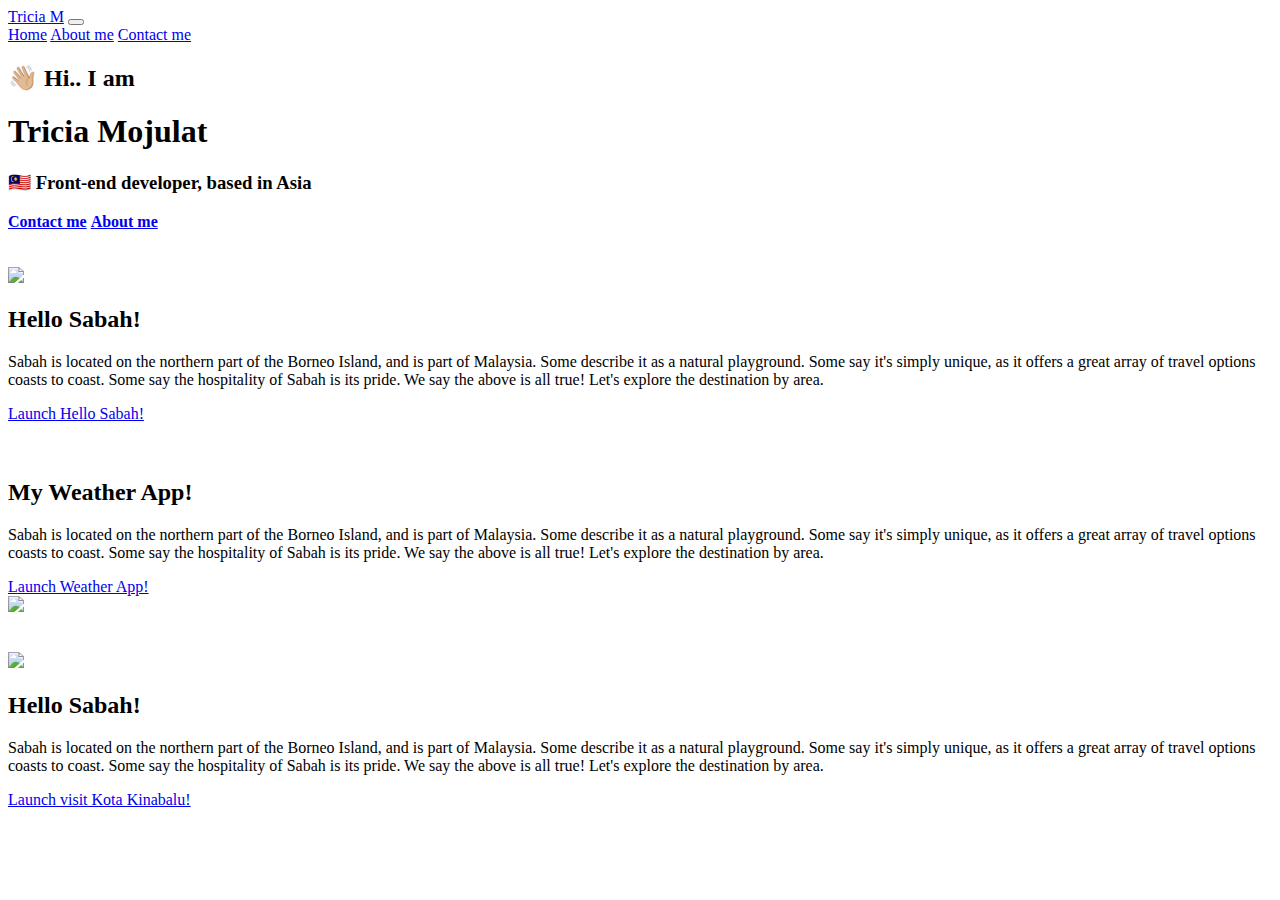
==== index.html @ 4b5008d7 "Add files via upload" ====
<!DOCTYPE html>
<html lang="en">
  <head>
    <meta charset="UTF-8" />
    <meta http-equiv="X-UA-Compatible" content="IE=edge" />
    <meta name="viewport" content="width=device-width, initial-scale=1.0" />
    <link
      href="https://cdn.jsdelivr.net/npm/bootstrap@5.3.1/dist/css/bootstrap.min.css"
      rel="stylesheet"
      integrity="sha384-4bw+/aepP/YC94hEpVNVgiZdgIC5+VKNBQNGCHeKRQN+PtmoHDEXuppvnDJzQIu9"
      crossorigin="anonymous"
    />
    <script
      src="https://cdn.jsdelivr.net/npm/bootstrap@5.3.1/dist/js/bootstrap.bundle.min.js"
      integrity="sha384-HwwvtgBNo3bZJJLYd8oVXjrBZt8cqVSpeBNS5n7C8IVInixGAoxmnlMuBnhbgrkm"
      crossorigin="anonymous"
    ></script>
    <link rel="stylesheet" href="src/style.css" />
    <title>Tricia Mojulat</title>
  </head>
  <body>
    <nav class="navbar navbar-expand-lg bg-body-secondary fixed-top">
      <div class="container-fluid">
        <a class="navbar-brand" href="index.html">Tricia M</a>
        <button
          class="navbar-toggler"
          type="button"
          data-bs-toggle="collapse"
          data-bs-target="#navbarNavAltMarkup"
          aria-controls="navbarNavAltMarkup"
          aria-expanded="false"
          aria-label="Toggle navigation"
        >
          <span class="navbar-toggler-icon"></span>
        </button>
        <div class="collapse navbar-collapse" id="navbarNavAltMarkup">
          <div class="navbar-nav">
            <a class="nav-link" aria-current="page" href="#">Home</a>
            <a class="nav-link active" href="about.html">About me</a>
            <a class="nav-link" href="about.html#contact">Contact me</a>
          </div>
        </div>
      </div>
    </nav>
    <h2 class="text-center">👋🏼 Hi.. I am</h2>
    <h1 class="text-center">Tricia Mojulat</h1>
    <h3 class="text-center">🇲🇾 Front-end developer, based in Asia</h3>
    <div class="navigator-links">
      <a href="about.html#contact" class="contact-link"
        ><strong>Contact me</strong></a
      >
      <a href="about.html" class="about-link"><strong>About me</strong></a>
    </div>
    <br />
    <br />
    <div class="container">
      <div class="row">
        <div class="col-md-6">
          <img
            src="images/HelloSabah.png"
            class="img-fluid rounded shadow-sm p-2 border"
          />
        </div>
        <div class="col-md-6">
          <h2 class="mb-3">Hello Sabah!</h2>
          <p>
            Sabah is located on the northern part of the Borneo Island, and is
            part of Malaysia. Some describe it as a natural playground. Some say
            it's simply unique, as it offers a great array of travel options
            coasts to coast. Some say the hospitality of Sabah is its pride. We
            say the above is all true! Let's explore the destination by area.
          </p>    
        <div class="mt-5">
          <a href="#" class="primary-link">Launch Hello Sabah!</a>
        </div>
    </div>
</div>
      <br /> 
      <br />       
      <div class="row mt-5">     
        <div class="col-md-6">
          <h2 class="mb-3">My Weather App!</h2>
          <p>
            Sabah is located on the northern part of the Borneo Island, and is
            part of Malaysia. Some describe it as a natural playground. Some say
            it's simply unique, as it offers a great array of travel options
            coasts to coast. Some say the hospitality of Sabah is its pride. We
            say the above is all true! Let's explore the destination by area.
          </p>    
        <div class="mb-5 mt-5">
          <a href="#" class="primary-link">Launch Weather App!</a>
        </div> 
       </div> 
        <div class="col-md-6">
          <img
            src="images/MyWeatherApp1.png"
            class="img-fluid rounded shadow-sm p-2 border"
          />    
    </div>
      </div> 
      <br />
<br />
   <div class="row">
        <div class="col-md-6">
          <img
            src="images/HelloSabah1.png"
            class="img-fluid rounded shadow-sm p-2 border"
          />
        </div>
        <div class="col-md-6">
          <h2 class="mb-3">Hello Sabah!</h2>
          <p>
            Sabah is located on the northern part of the Borneo Island, and is
            part of Malaysia. Some describe it as a natural playground. Some say
            it's simply unique, as it offers a great array of travel options
            coasts to coast. Some say the hospitality of Sabah is its pride. We
            say the above is all true! Let's explore the destination by area.
          </p>    
        <div class="mt-5">
          <a href="#" class="primary-link">Launch visit Kota Kinabalu!</a>
        </div>
    </div>
</div>    
  </body>
</html>
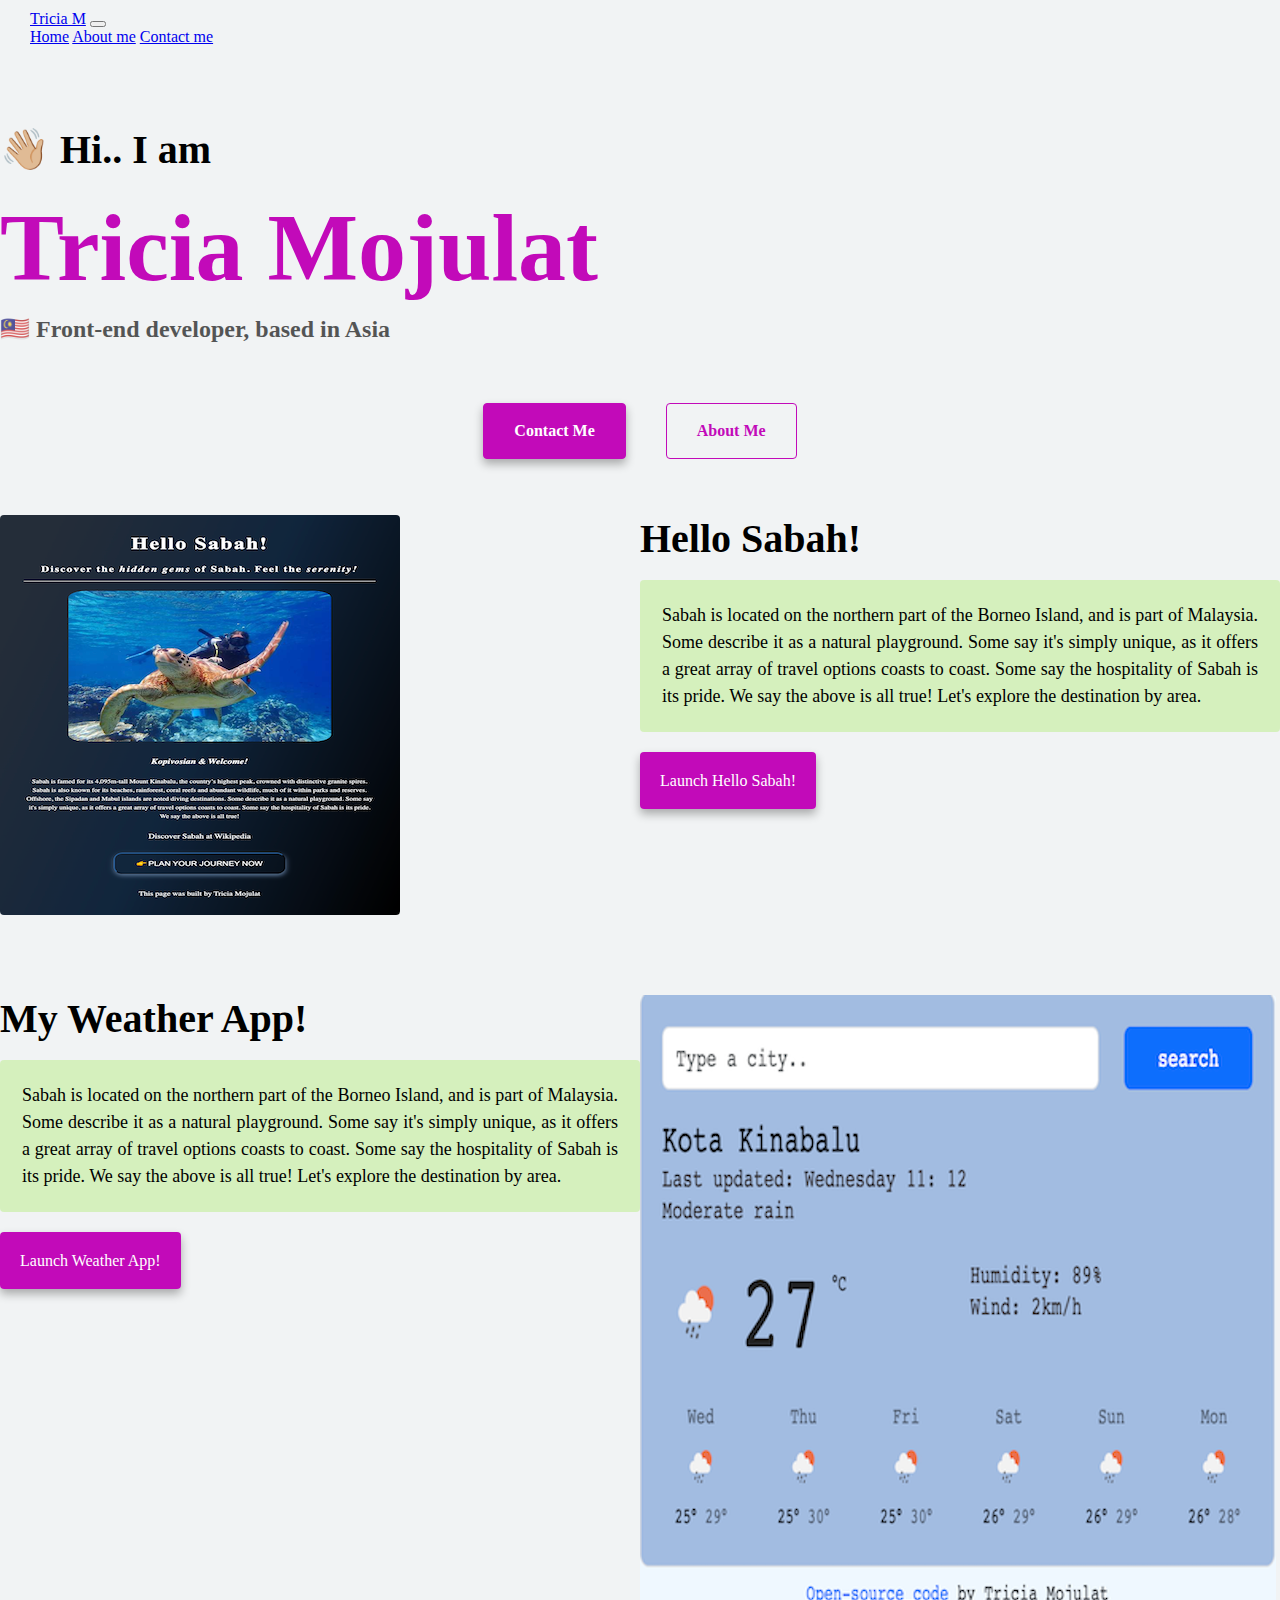
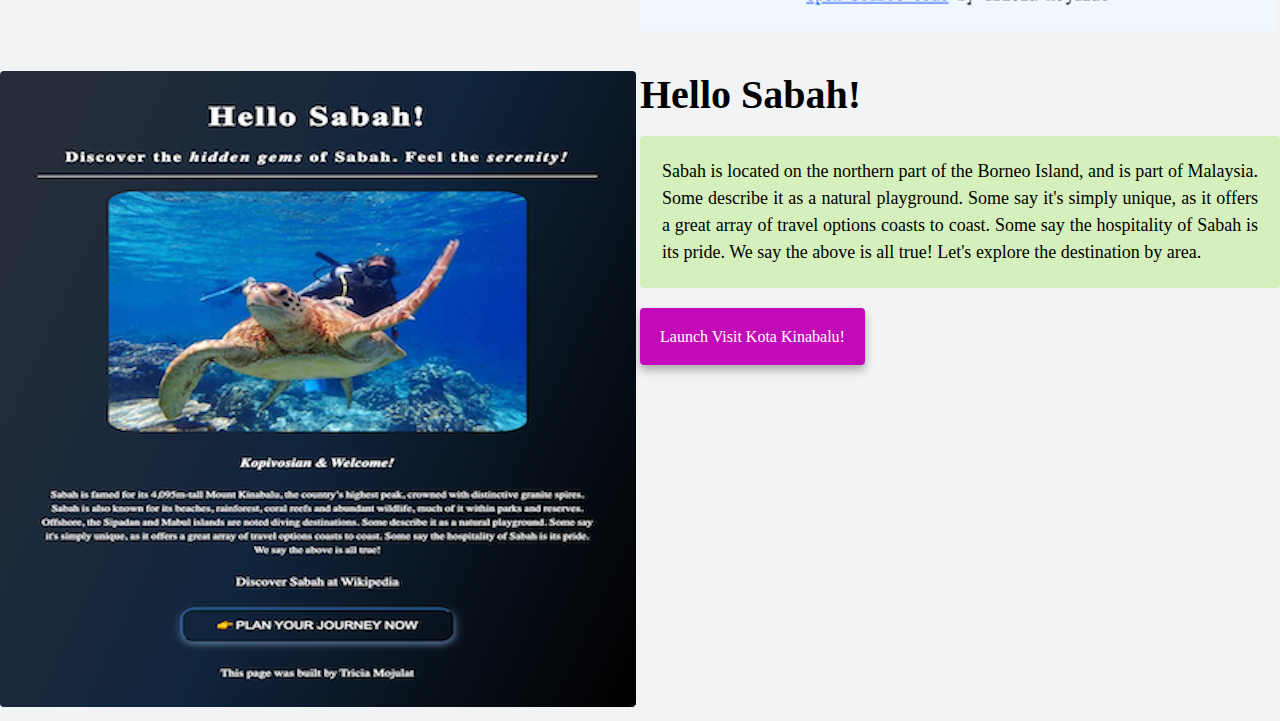
==== commit 27f6cb0d: "Updated title, inserted meta description" ====
--- a/index.html
+++ b/index.html
@@ -15,8 +15,9 @@
       integrity="sha384-HwwvtgBNo3bZJJLYd8oVXjrBZt8cqVSpeBNS5n7C8IVInixGAoxmnlMuBnhbgrkm"
       crossorigin="anonymous"
     ></script>
+    <meta name="description" content="Tricia Mojulat is a front-end developer based in Asia, check her profile and contact her to get projects done">
+    <title>Front-end developer - Tricia Mojulat</title>
     <link rel="stylesheet" href="src/style.css" />
-    <title>Tricia Mojulat</title>
   </head>
   <body>
     <nav class="navbar navbar-expand-lg bg-body-secondary fixed-top">
--- a/src/style.css
+++ b/src/style.css
@@ -0,0 +1,157 @@
+:root {
+  --primary-color: #c20ab9;
+  --secondary-color: rgb(213, 240, 189);
+  --box-shadow: 0 5px 10px rgba(0, 0, 0, 0.3);
+}
+body {
+  margin-top: 100%;
+}
+body {
+  font-family: "Montserrat";
+  margin: 10px auto;
+  background: rgb(241, 243, 244);
+  display: block;
+}
+
+h1 {
+  color: #c20ab9;
+  font-size: 96px;
+  display: block;
+  margin-block-start: 0.2em;
+  margin-block-end: 3px;
+  margin-inline-start: 0px;
+  margin-inline-end: 0px;
+  font-weight: bold;
+  margin: none;
+}
+
+h2 {
+  font-size: 40px;
+  display: block;
+  margin-block-start: 2em;
+  margin-block-end: 0.2em;
+  margin-inline-start: 0px;
+  margin-inline-end: 0px;
+  font-weight: bold;
+  margin: none;
+}
+
+h3 {
+  font-size: 24px;
+  opacity: 0.65;
+  display: block;
+  margin-block-start: 0.5em;
+  margin-block-end: 1em;
+  margin-inline-start: 0px;
+  margin-inline-end: 0px;
+  font-weight: bold;
+}
+
+.navigator-links {
+  display: flex;
+  margin-top: 40px;
+  justify-content: center;
+}
+
+.navigator-links a {
+  margin: 20px;
+  border-radius: 4px;
+  padding: 18px 30px;
+  text-decoration: none;
+  text-transform: capitalize;
+  border: 1px solid var(--primary-color);
+}
+
+.contact-link {
+  background: var(--primary-color);
+  box-shadow: var(--box-shadow);
+  color: white;
+}
+.about-link {
+  color: var(--primary-color);
+  border: 1px solid var(--primary-color);
+}
+
+.homepage-link {
+  text-align: center;
+  display: block;
+  opacity: 0.8;
+}
+.email-link {
+  text-align: center;
+  display: flex;
+  font-size: 25px;
+  font-weight: 500;
+  text-decoration: none;
+  justify-content: center;
+  color: var(--primary-color);
+}
+.email-link:hover {
+  text-decoration: underline;
+  cursor: pointer;
+}
+.about-para {
+  display: flex;
+  margin: 30px 0;
+}
+
+p {
+  background: var(--secondary-color);
+  padding: 22px;
+  border-radius: 4px;
+  font-size: 18px;
+  line-height: 1.5;
+  text-align: justify;
+}
+p {
+  display: block;
+  margin-block-start: 1em;
+  margin-block-end: 1em;
+  margin-inline-start: 0px;
+  margin-inline-end: 0px;
+}
+.navbar {
+  display: flex;
+  flex-wrap: inherit;
+  align-items: center;
+  justify-content: space-between;
+}
+.container {
+  width: 100%;
+  margin-right: auto;
+  margin-left: auto;
+}
+.container-fluid {
+  padding-left: 30px;
+}
+.col-md-6 {
+  flex: 0 0 auto;
+  width: 50%;
+}
+.mb-3 {
+  margin-block-start: 0px !important;
+}
+.mt-5 {
+  margin-top: 2.5rem !important;
+}
+.primary-link {
+  border-radius: 4px;
+  padding: 20px 20px;
+  text-decoration: none;
+  text-transform: capitalize;
+  background: var(--primary-color);
+  box-shadow: var(--box-shadow);
+  color: white;
+}
+.row {
+  display: flex;
+  flex-wrap: wrap;
+  box-sizing: border-box;
+}
+.img-fluid {
+  max-width: 100%;
+  height: auto;
+}
+.rounded {
+  border-radius: 0.25rem !important;
+}
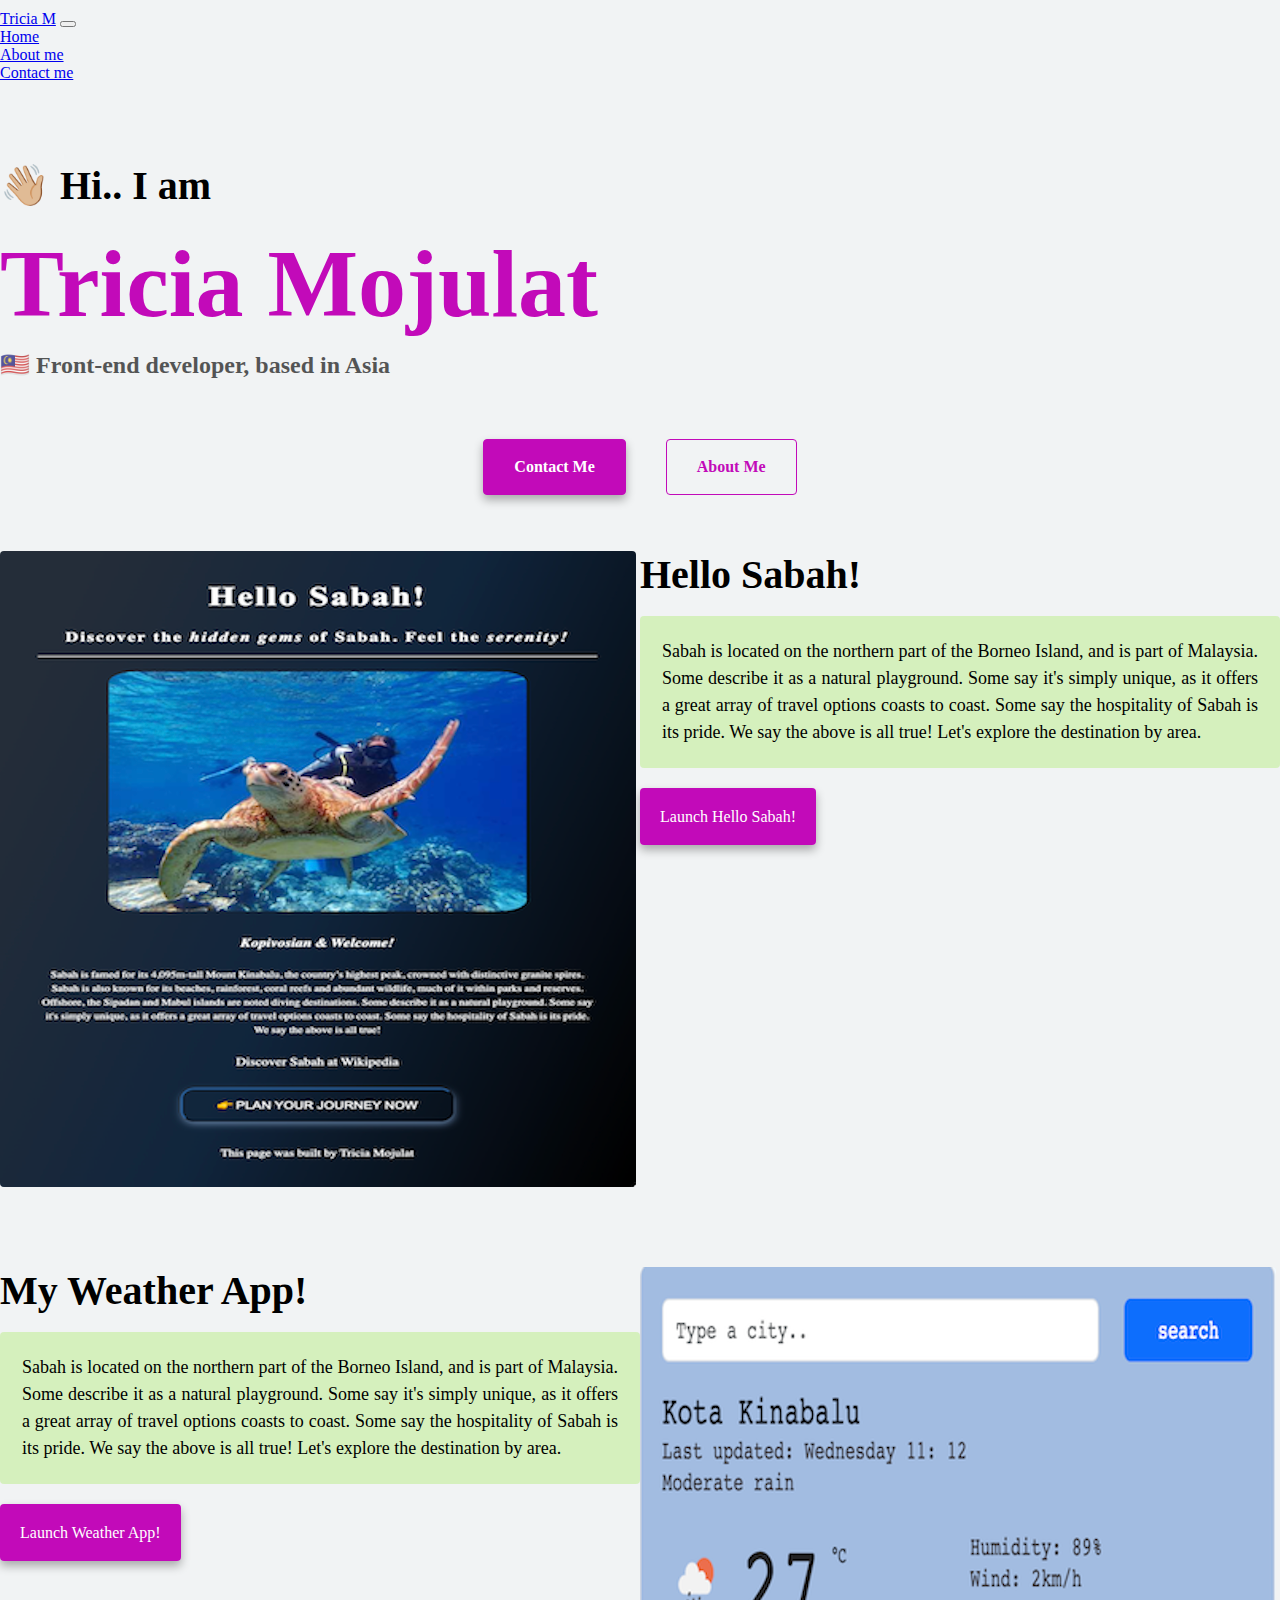
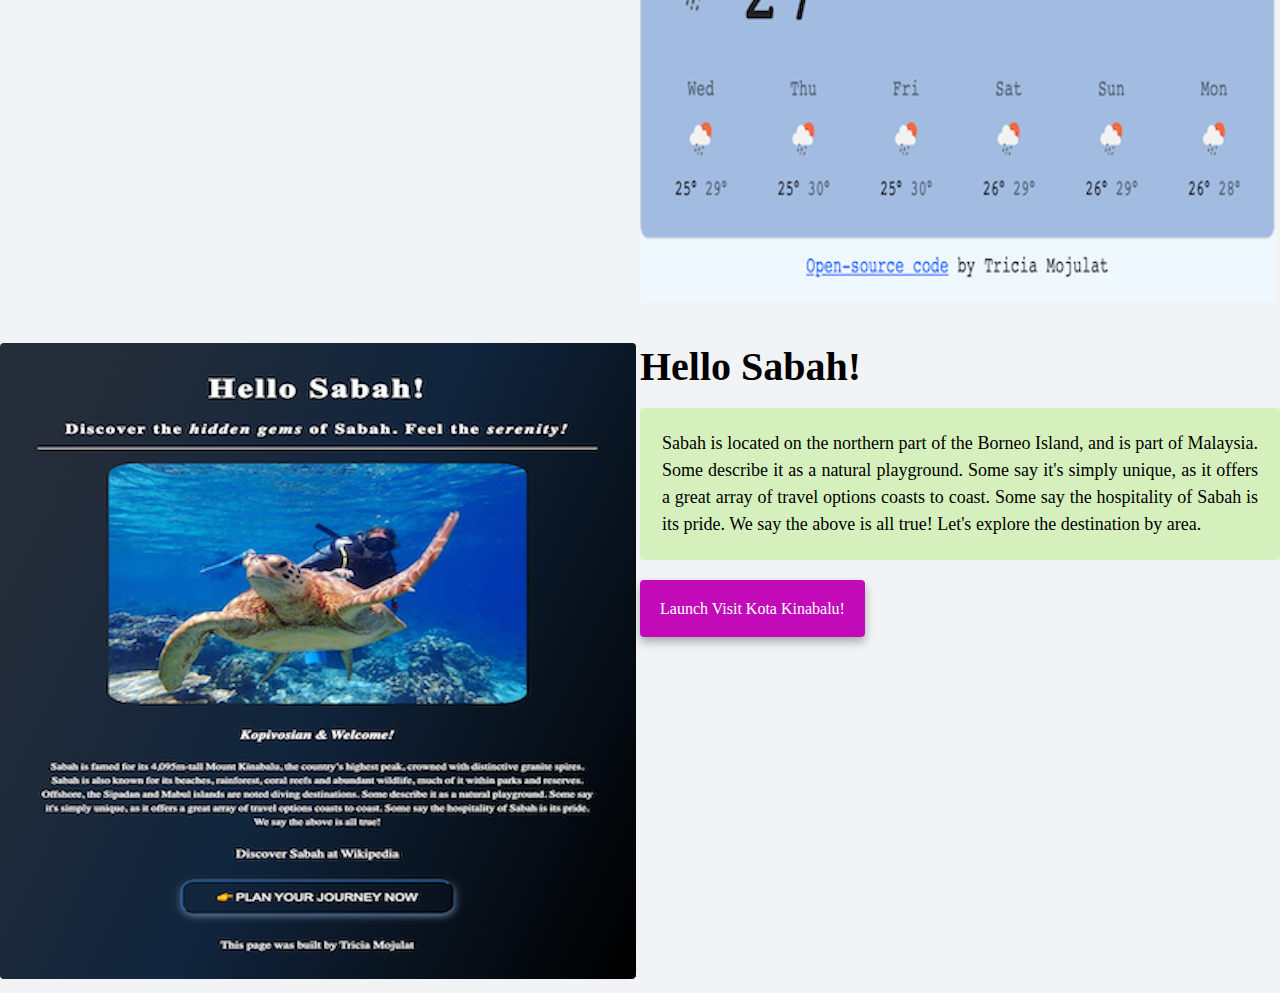
==== commit b74d2e3a: "Updated navbar style" ====
--- a/index.html
+++ b/index.html
@@ -21,25 +21,27 @@
   </head>
   <body>
     <nav class="navbar navbar-expand-lg bg-body-secondary fixed-top">
-      <div class="container-fluid">
-        <a class="navbar-brand" href="index.html">Tricia M</a>
+      <div class="container">
+        <a class="navbar-brand" title="Contact me" href="index.html">Tricia M</a>
         <button
           class="navbar-toggler"
           type="button"
           data-bs-toggle="collapse"
-          data-bs-target="#navbarNavAltMarkup"
-          aria-controls="navbarNavAltMarkup"
+          data-bs-target="#navbarNav"
+          aria-controls="navbarNav"
           aria-expanded="false"
           aria-label="Toggle navigation"
         >
           <span class="navbar-toggler-icon"></span>
         </button>
-        <div class="collapse navbar-collapse" id="navbarNavAltMarkup">
+        <div class="collapse navbar-collapse" id="navbarNav">
           <div class="navbar-nav">
-            <a class="nav-link" aria-current="page" href="#">Home</a>
-            <a class="nav-link active" href="about.html">About me</a>
-            <a class="nav-link" href="about.html#contact">Contact me</a>
-          </div>
+            <li class="nav-item">
+            <a class="nav-link" title="Home" aria-current="page" href="#">Home</a></li>
+            <li class="nav-item">
+            <a class="nav-link active" title="Tricia Mojulat" href="about.html">About me</a></li>
+            <li class="nav-item">
+            <a class="nav-link" title="triciamojulat.8@gmail.com" href="about.html#contact">Contact me</a></li></div>
         </div>
       </div>
     </nav>
@@ -58,7 +60,7 @@
       <div class="row">
         <div class="col-md-6">
           <img
-            src="images/HelloSabah.png"
+            src="images/HelloSabah1.png"
             class="img-fluid rounded shadow-sm p-2 border"
           />
         </div>
--- a/src/style.css
+++ b/src/style.css
@@ -112,9 +112,15 @@
 }
 .navbar {
   display: flex;
-  flex-wrap: inherit;
+  flex-wrap: wrap;
   align-items: center;
   justify-content: space-between;
+}
+li {
+  display: list-item;
+}
+.navbar-nav {
+  list-style: none;
 }
 .container {
   width: 100%;
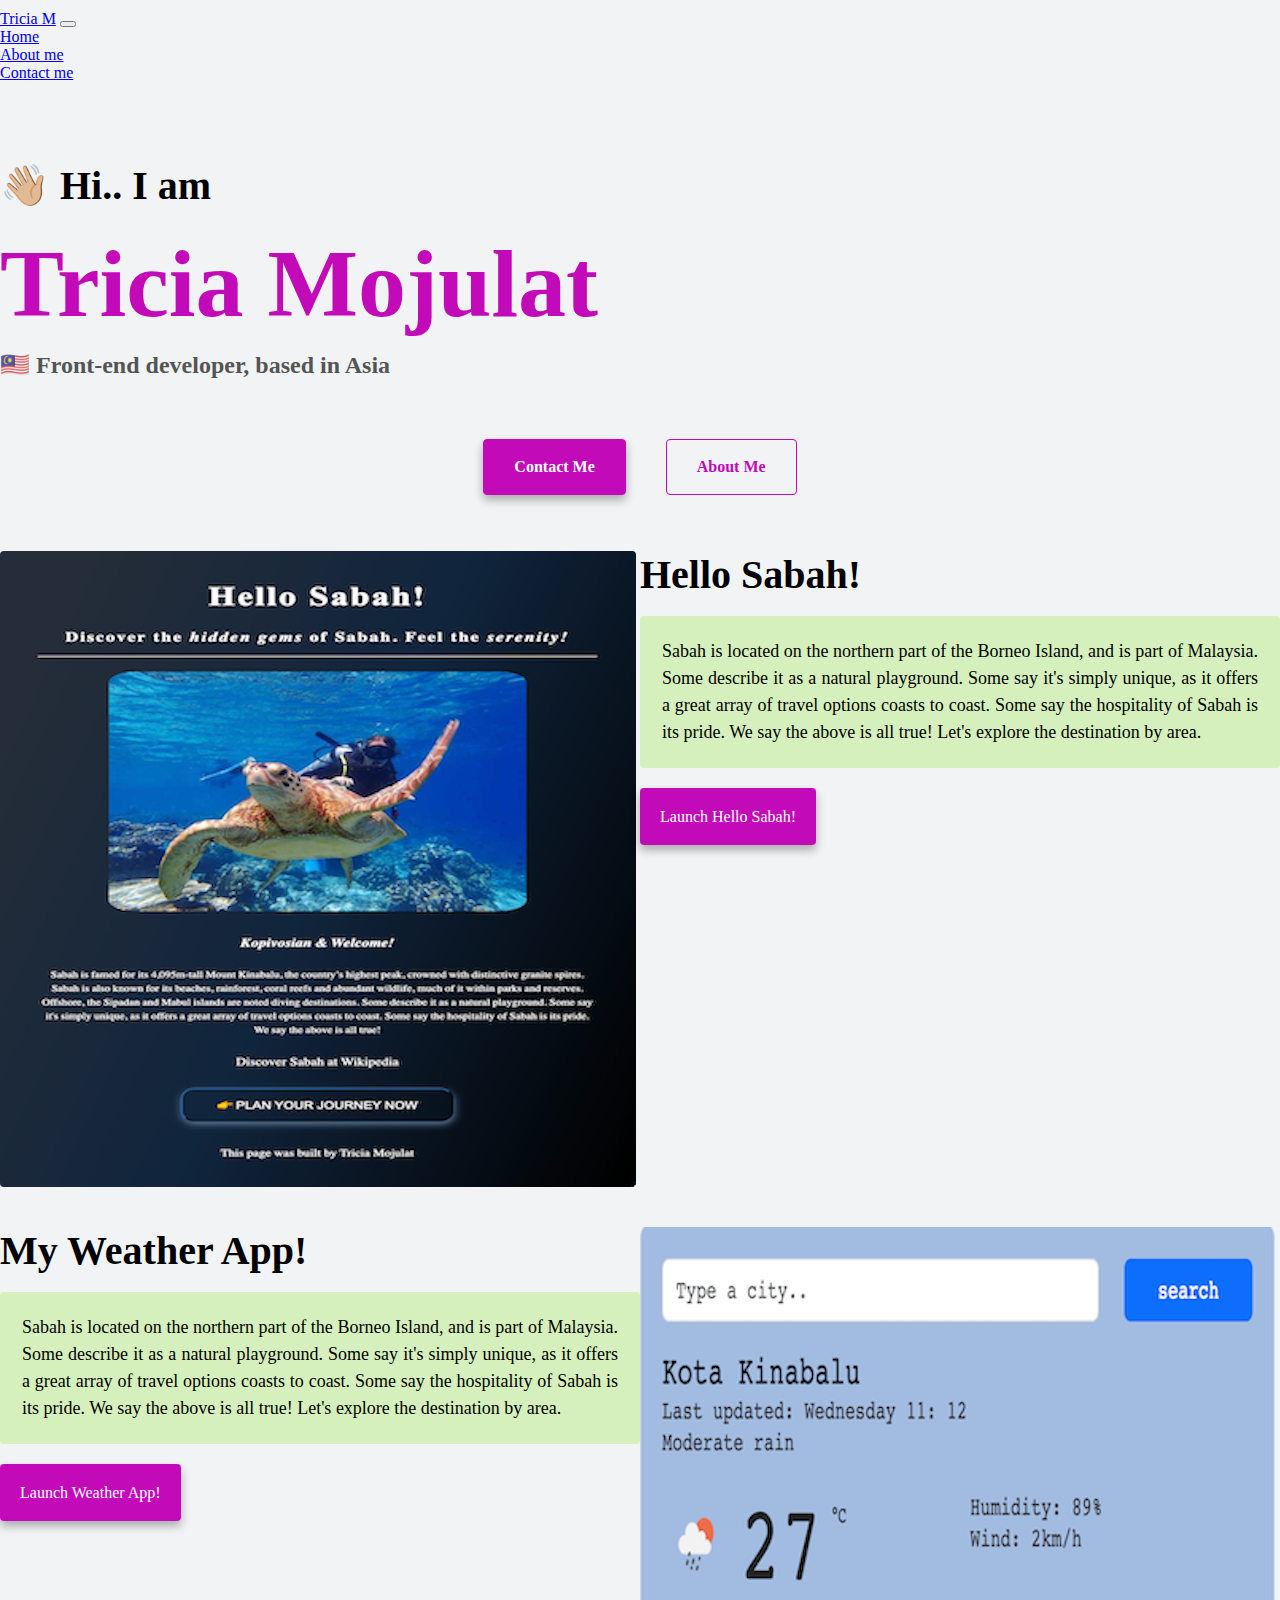
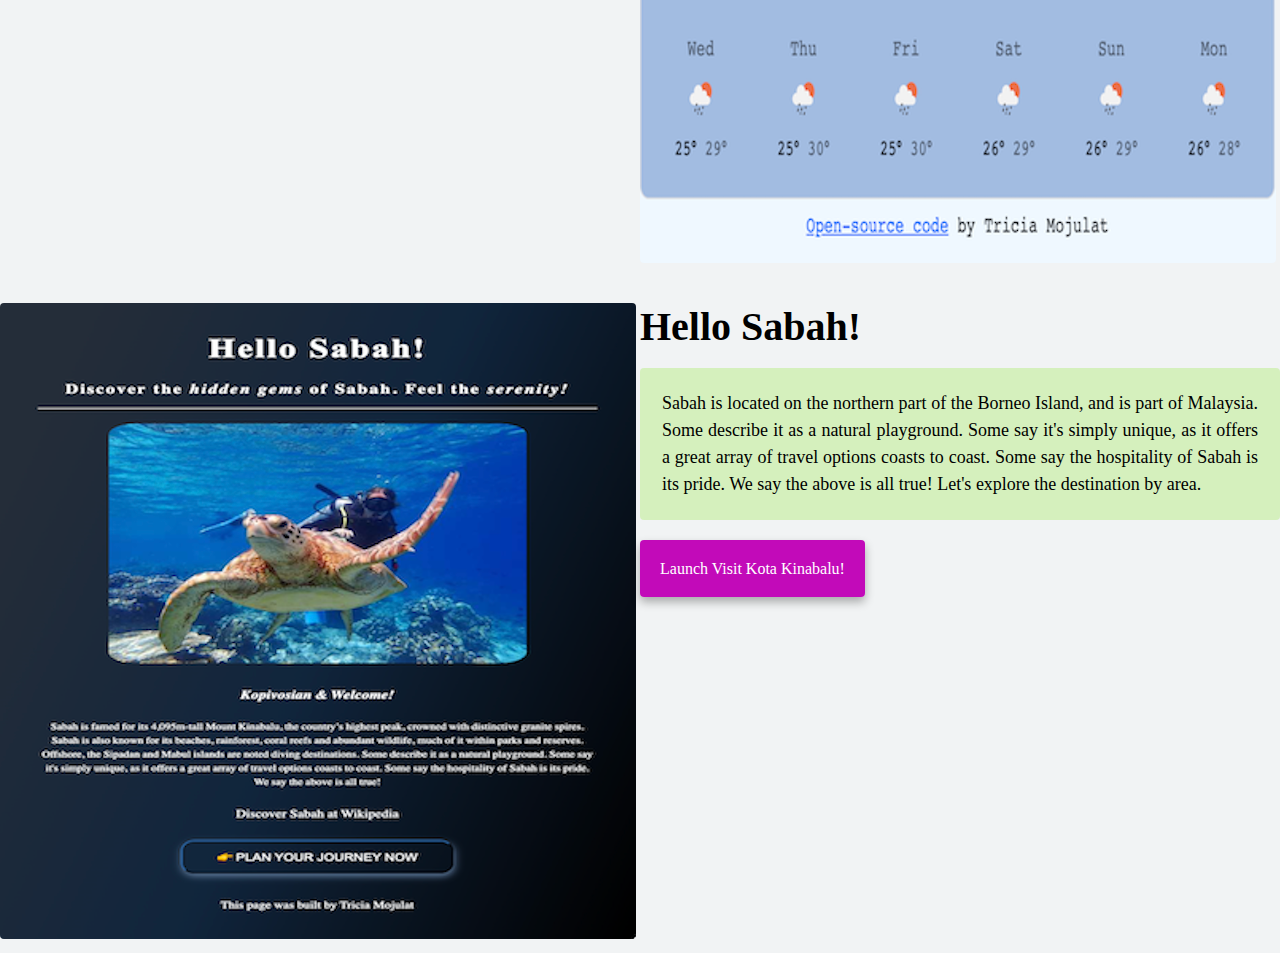
==== commit 6b62a8c0: "Update index.html" ====
--- a/index.html
+++ b/index.html
@@ -15,14 +15,19 @@
       integrity="sha384-HwwvtgBNo3bZJJLYd8oVXjrBZt8cqVSpeBNS5n7C8IVInixGAoxmnlMuBnhbgrkm"
       crossorigin="anonymous"
     ></script>
-    <meta name="description" content="Tricia Mojulat is a front-end developer based in Asia, check her profile and contact her to get projects done">
+    <meta
+      name="description"
+      content="Tricia Mojulat is a front-end developer based in Asia, check her profile and contact her to get projects done"
+    />
     <title>Front-end developer - Tricia Mojulat</title>
     <link rel="stylesheet" href="src/style.css" />
   </head>
   <body>
     <nav class="navbar navbar-expand-lg bg-body-secondary fixed-top">
       <div class="container">
-        <a class="navbar-brand" title="Contact me" href="index.html">Tricia M</a>
+        <a class="navbar-brand" title="Contact me" href="index.html"
+          >Tricia M</a
+        >
         <button
           class="navbar-toggler"
           type="button"
@@ -37,11 +42,27 @@
         <div class="collapse navbar-collapse" id="navbarNav">
           <div class="navbar-nav">
             <li class="nav-item">
-            <a class="nav-link" title="Home" aria-current="page" href="#">Home</a></li>
+              <a class="nav-link" title="Home" aria-current="page" href="#"
+                >Home</a
+              >
+            </li>
             <li class="nav-item">
-            <a class="nav-link active" title="Tricia Mojulat" href="about.html">About me</a></li>
+              <a
+                class="nav-link active"
+                title="Tricia Mojulat"
+                href="about.html"
+                >About me</a
+              >
+            </li>
             <li class="nav-item">
-            <a class="nav-link" title="triciamojulat.8@gmail.com" href="about.html#contact">Contact me</a></li></div>
+              <a
+                class="nav-link"
+                title="triciamojulat.8@gmail.com"
+                href="about.html#contact"
+                >Contact me</a
+              >
+            </li>
+          </div>
         </div>
       </div>
     </nav>
@@ -61,7 +82,7 @@
         <div class="col-md-6">
           <img
             src="images/HelloSabah1.png"
-            class="img-fluid rounded shadow-sm p-2 border"
+            class="img-fluid d-none d-sm-block rounded shadow-sm p-2 border"
           />
         </div>
         <div class="col-md-6">
@@ -72,15 +93,15 @@
             it's simply unique, as it offers a great array of travel options
             coasts to coast. Some say the hospitality of Sabah is its pride. We
             say the above is all true! Let's explore the destination by area.
-          </p>    
-        <div class="mt-5">
-          <a href="#" class="primary-link">Launch Hello Sabah!</a>
+          </p>
+          <div class="mt-5">
+            <a href="#" class="primary-link">Launch Hello Sabah!</a>
+          </div>
         </div>
-    </div>
-</div>
-      <br /> 
-      <br />       
-      <div class="row mt-5">     
+      </div>
+      <br />
+      <br />
+      <div class="row">
         <div class="col-md-6">
           <h2 class="mb-3">My Weather App!</h2>
           <p>
@@ -89,25 +110,25 @@
             it's simply unique, as it offers a great array of travel options
             coasts to coast. Some say the hospitality of Sabah is its pride. We
             say the above is all true! Let's explore the destination by area.
-          </p>    
-        <div class="mb-5 mt-5">
-          <a href="#" class="primary-link">Launch Weather App!</a>
-        </div> 
-       </div> 
+          </p>
+          <div class="mt-5">
+            <a href="#" class="primary-link">Launch Weather App!</a>
+          </div>
+        </div>
         <div class="col-md-6">
           <img
             src="images/MyWeatherApp1.png"
-            class="img-fluid rounded shadow-sm p-2 border"
-          />    
-    </div>
-      </div> 
+            class="img-fluid d-none d-sm-block rounded shadow-sm p-2 border"
+          />
+        </div>
+      </div>
       <br />
-<br />
-   <div class="row">
+      <br />
+      <div class="row">
         <div class="col-md-6">
           <img
             src="images/HelloSabah1.png"
-            class="img-fluid rounded shadow-sm p-2 border"
+            class="img-fluid d-none d-sm-block rounded shadow-sm p-2 border"
           />
         </div>
         <div class="col-md-6">
@@ -118,11 +139,12 @@
             it's simply unique, as it offers a great array of travel options
             coasts to coast. Some say the hospitality of Sabah is its pride. We
             say the above is all true! Let's explore the destination by area.
-          </p>    
-        <div class="mt-5">
-          <a href="#" class="primary-link">Launch visit Kota Kinabalu!</a>
+          </p>
+          <div class="mt-5">
+            <a href="#" class="primary-link">Launch visit Kota Kinabalu!</a>
+          </div>
         </div>
+      </div>
     </div>
-</div>    
   </body>
 </html>
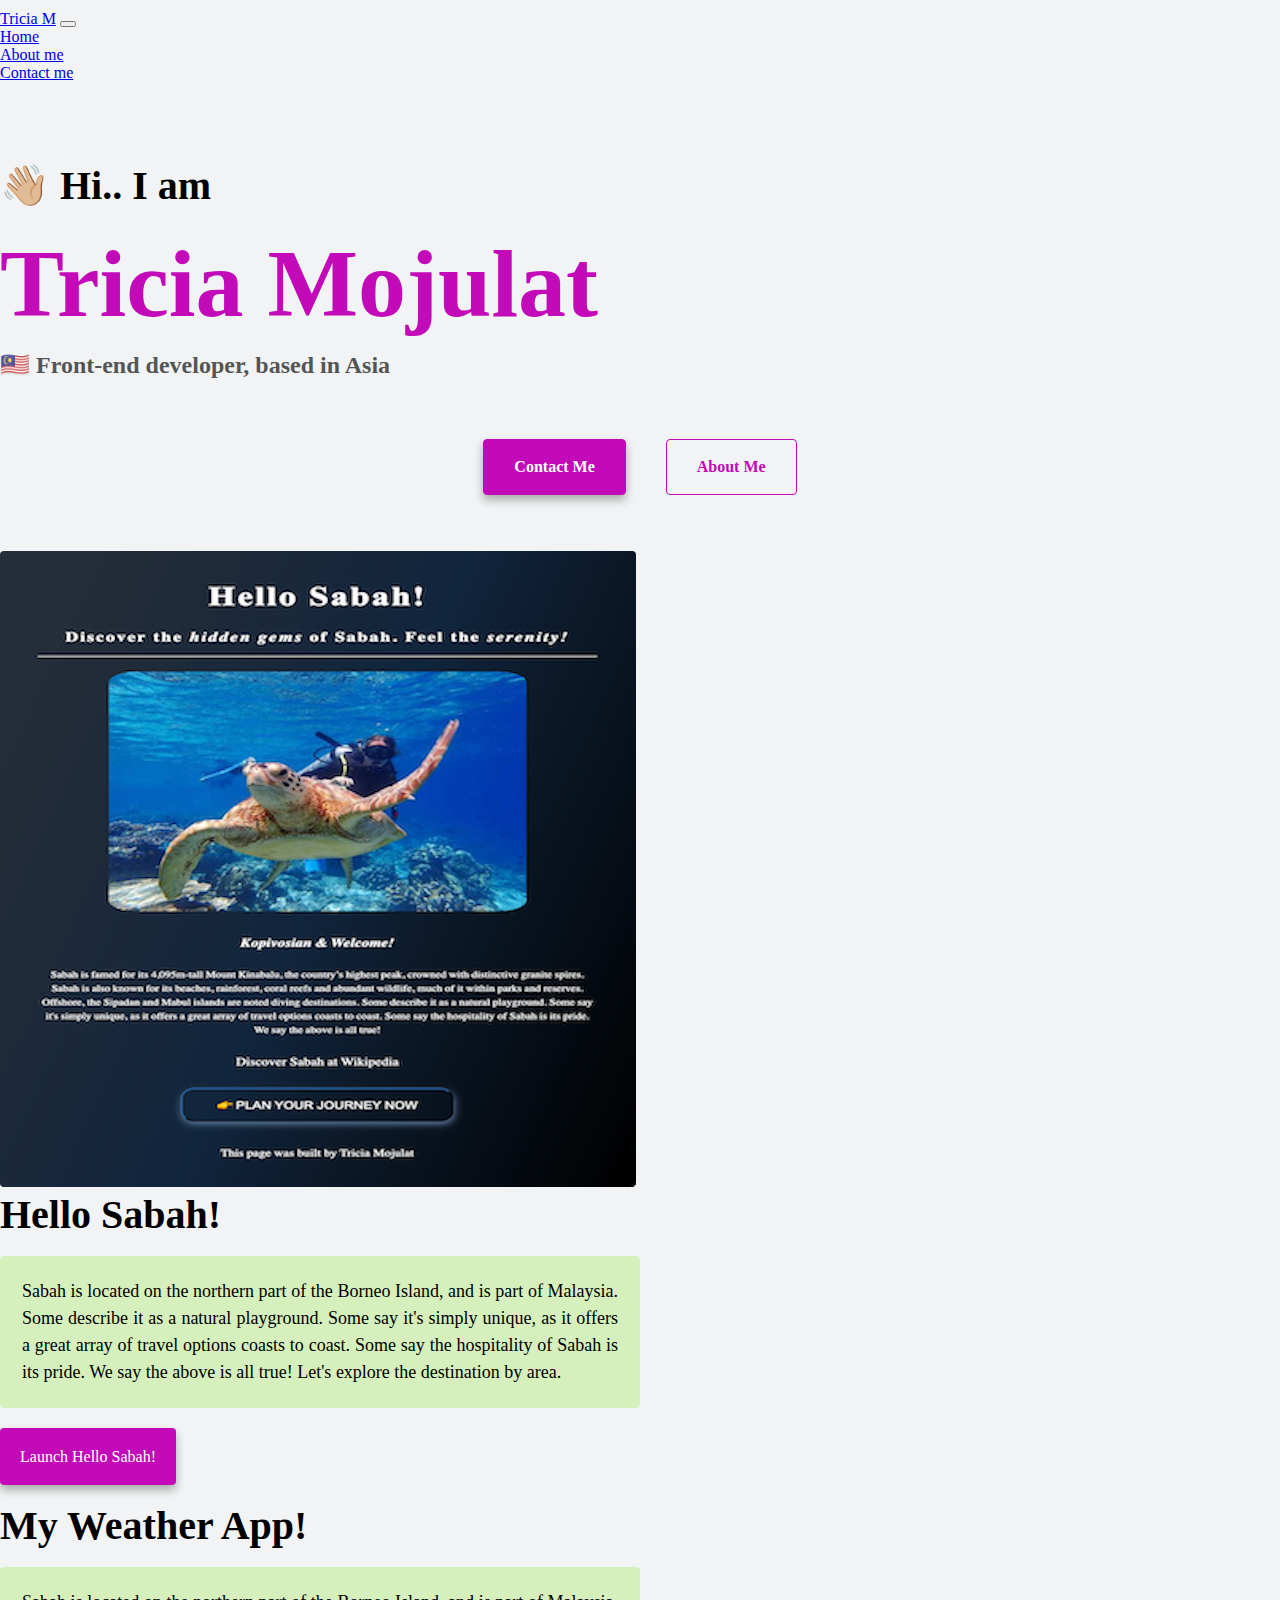
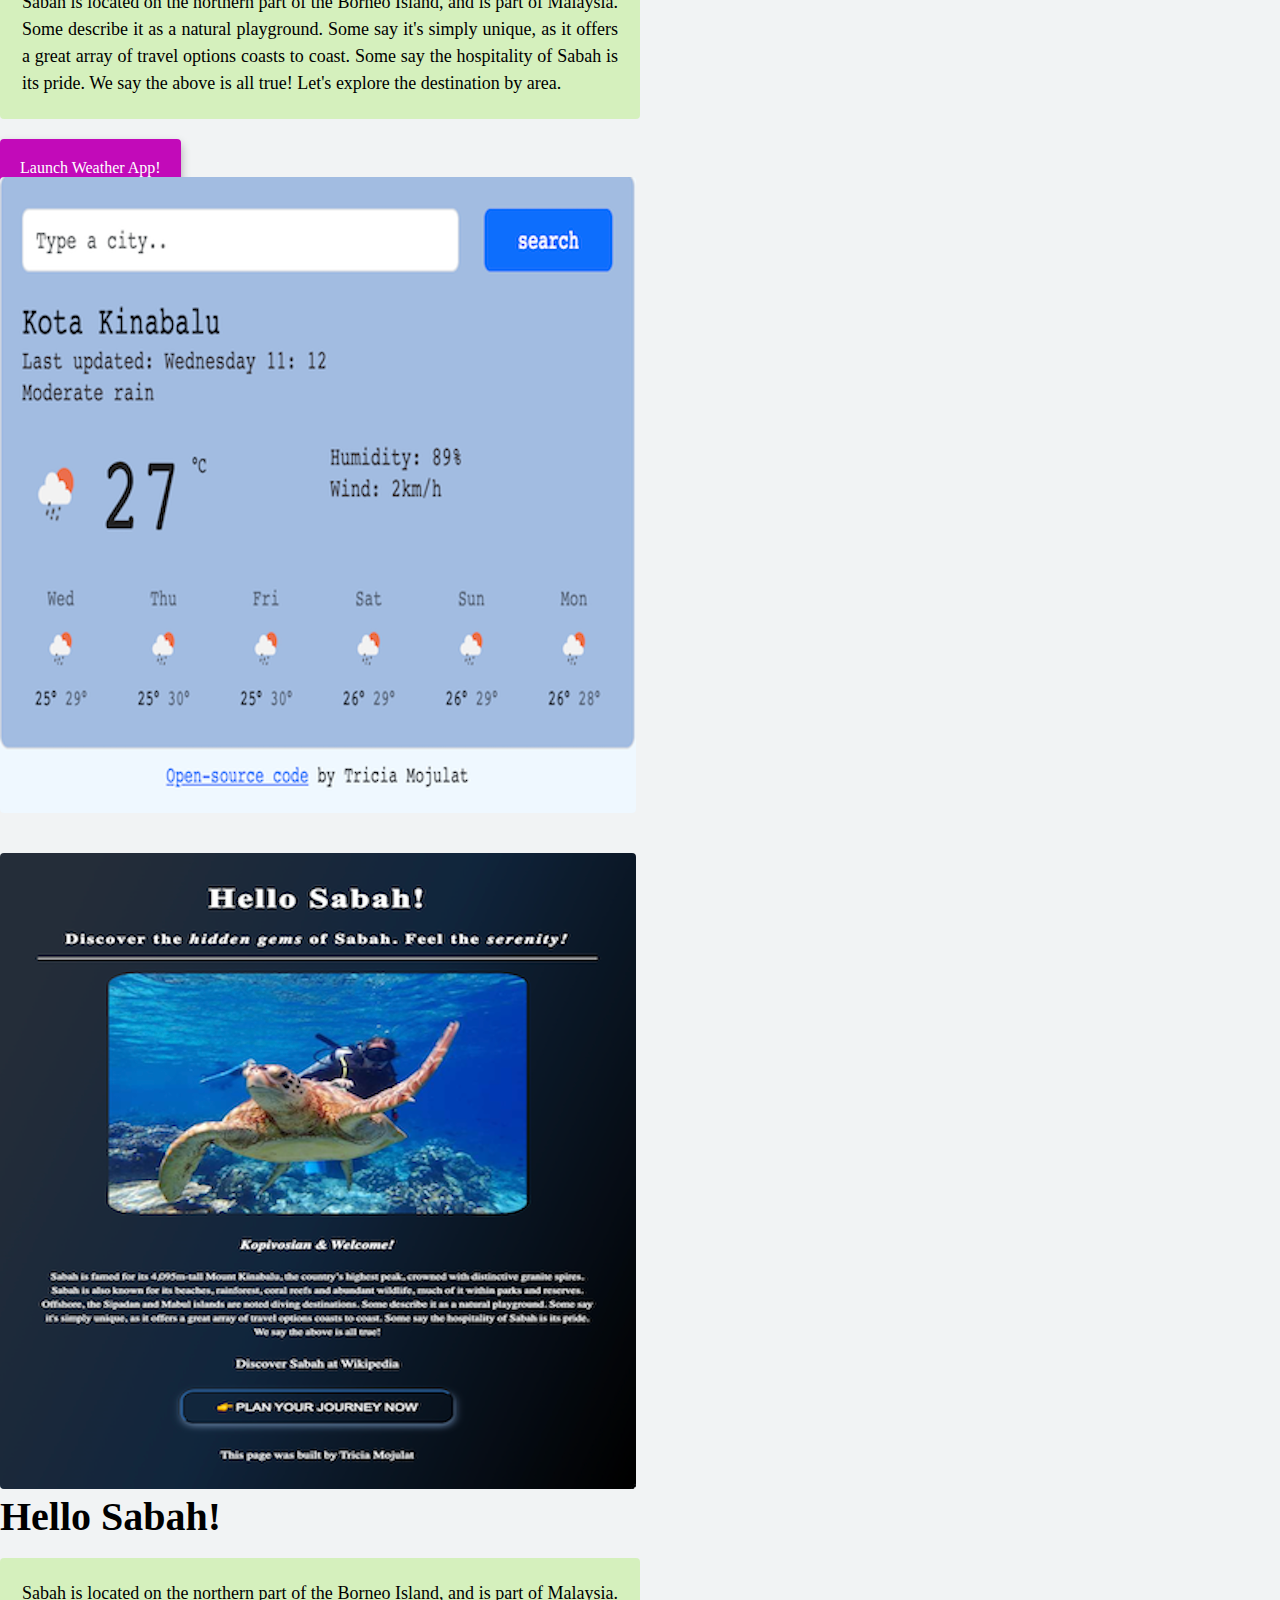
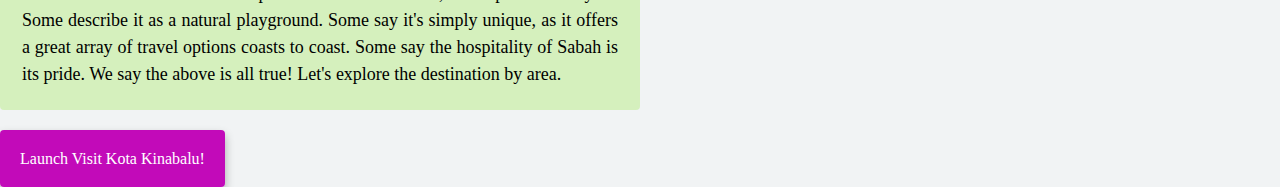
==== commit 6d9d0c61: "Added alt to images" ====
--- a/index.html
+++ b/index.html
@@ -82,6 +82,7 @@
         <div class="col-md-6">
           <img
             src="images/HelloSabah1.png"
+            alt="Sabah"
             class="img-fluid d-none d-sm-block rounded shadow-sm p-2 border"
           />
         </div>
@@ -118,6 +119,7 @@
         <div class="col-md-6">
           <img
             src="images/MyWeatherApp1.png"
+            alt="Weather app"
             class="img-fluid d-none d-sm-block rounded shadow-sm p-2 border"
           />
         </div>
@@ -128,6 +130,7 @@
         <div class="col-md-6">
           <img
             src="images/HelloSabah1.png"
+            alt="Visit Sabah"
             class="img-fluid d-none d-sm-block rounded shadow-sm p-2 border"
           />
         </div>
--- a/src/style.css
+++ b/src/style.css
@@ -12,6 +12,14 @@
   background: rgb(241, 243, 244);
   display: block;
 }
+@media (max-width:560px){
+  p {text-align: center;}
+
+  .col-md-6 {
+    display: contents;
+  }
+
+  }
 
 h1 {
   color: #c20ab9;
@@ -124,12 +132,10 @@
 }
 .container {
   width: 100%;
-  margin-right: auto;
-  margin-left: auto;
+  margin-right: 0 auto;
+  margin-left: 0 auto;
 }
-.container-fluid {
-  padding-left: 30px;
-}
+
 .col-md-6 {
   flex: 0 0 auto;
   width: 50%;
@@ -150,8 +156,9 @@
   color: white;
 }
 .row {
-  display: flex;
-  flex-wrap: wrap;
+  flex-shrink: 0;
+  width: 100%;
+  max-width: 100%;
   box-sizing: border-box;
 }
 .img-fluid {
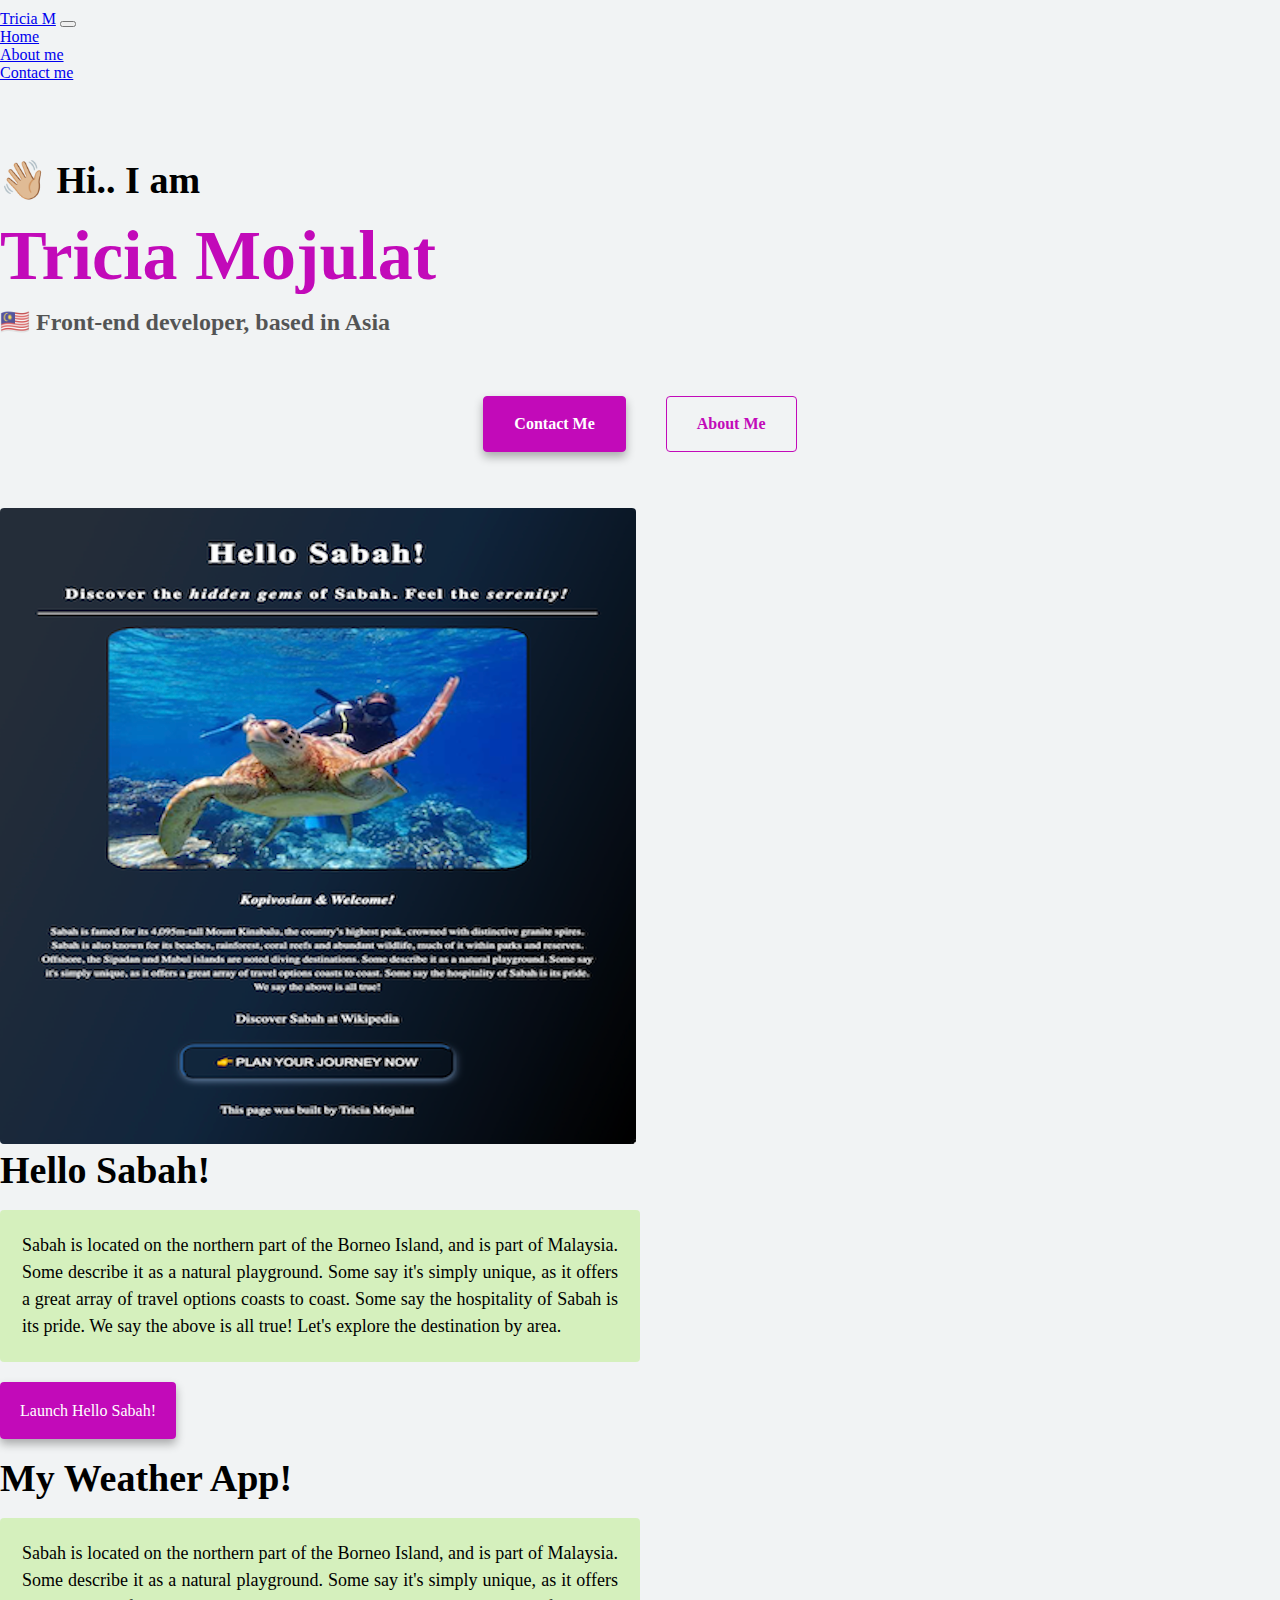
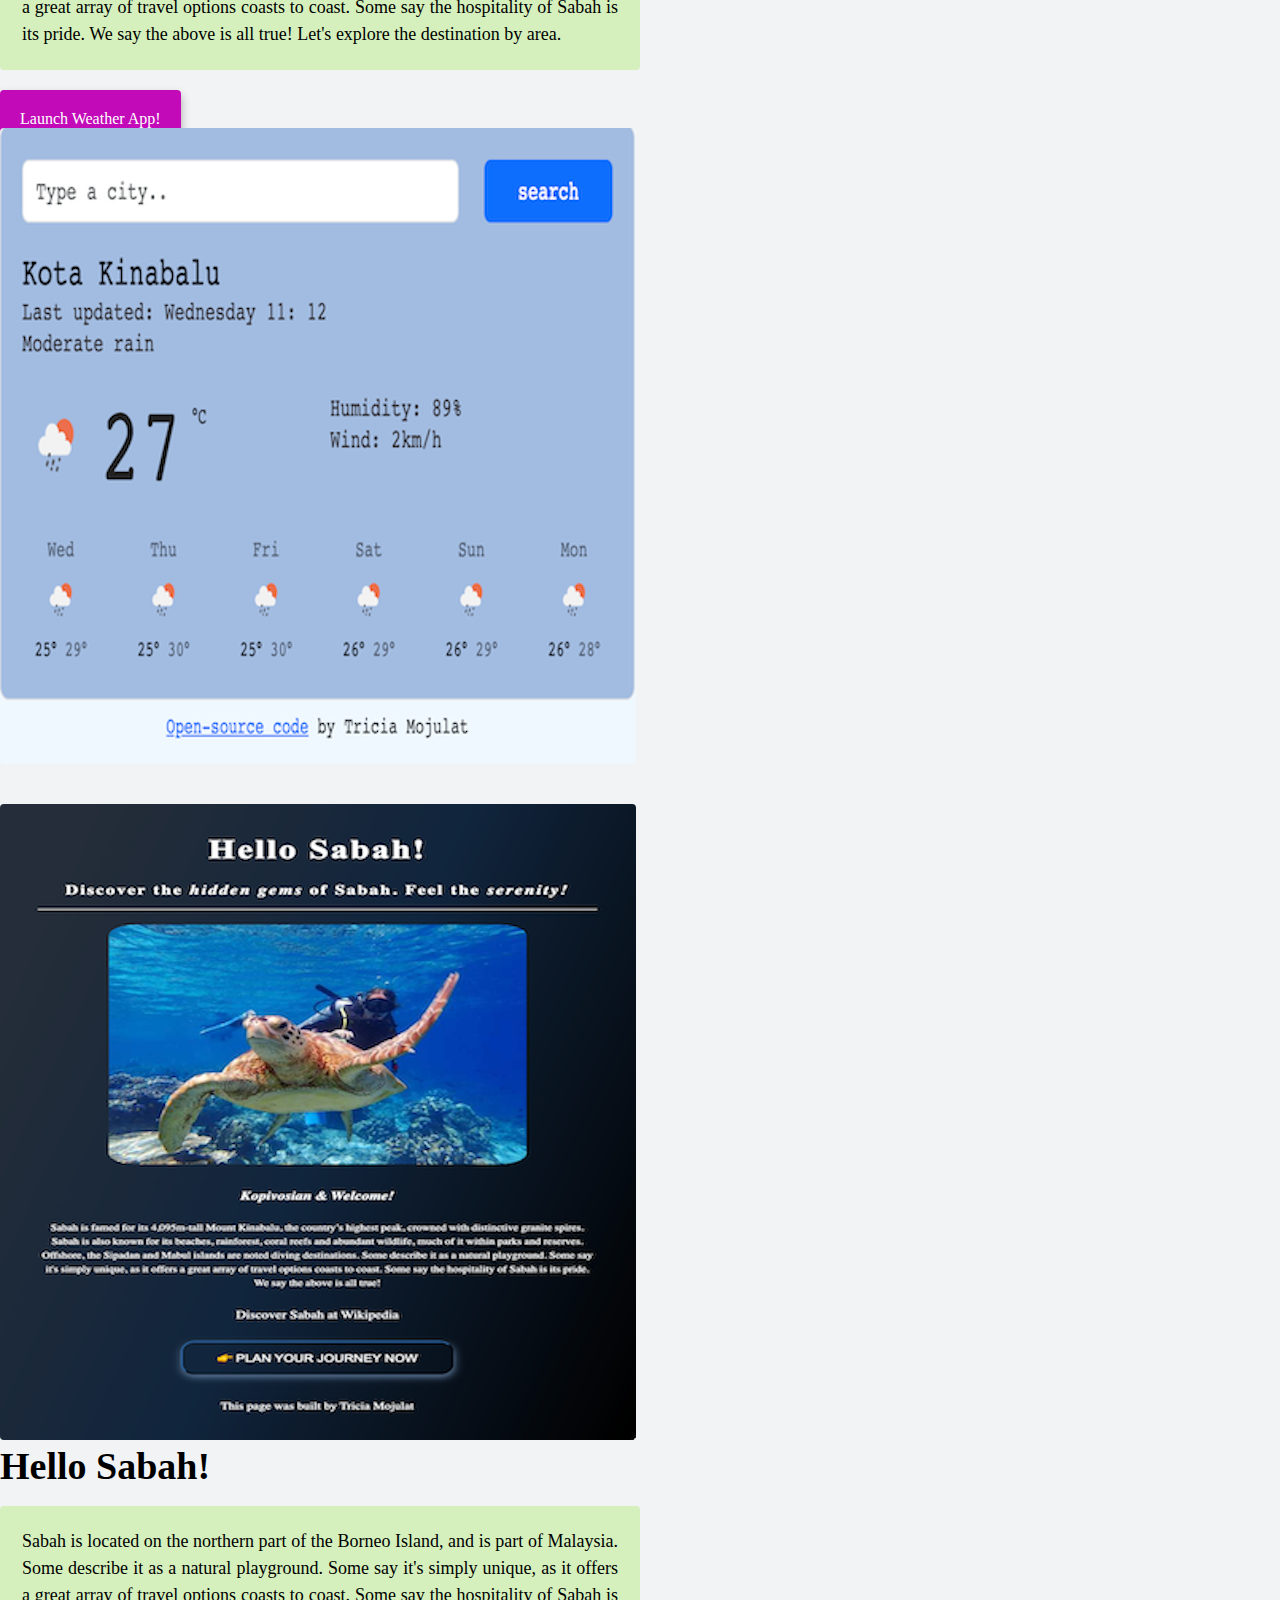
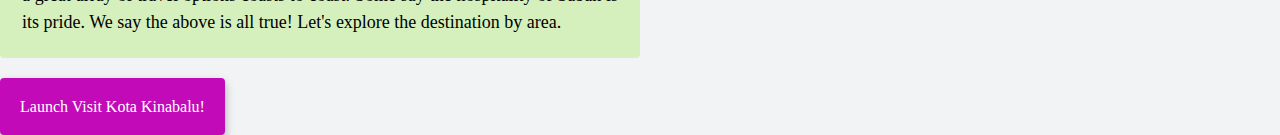
==== commit 93e5fd26: "Update index.html" ====
--- a/index.html
+++ b/index.html
@@ -96,7 +96,9 @@
             say the above is all true! Let's explore the destination by area.
           </p>
           <div class="mt-5">
-            <a href="#" class="primary-link">Launch Hello Sabah!</a>
+            <a href="#" class="primary-link project-link"
+              >Launch Hello Sabah!</a
+            >
           </div>
         </div>
       </div>
@@ -113,7 +115,9 @@
             say the above is all true! Let's explore the destination by area.
           </p>
           <div class="mt-5">
-            <a href="#" class="primary-link">Launch Weather App!</a>
+            <a href="#" class="primary-link project-link"
+              >Launch Weather App!</a
+            >
           </div>
         </div>
         <div class="col-md-6">
@@ -144,7 +148,9 @@
             say the above is all true! Let's explore the destination by area.
           </p>
           <div class="mt-5">
-            <a href="#" class="primary-link">Launch visit Kota Kinabalu!</a>
+            <a href="#" class="primary-link project-link"
+              >Launch visit Kota Kinabalu!</a
+            >
           </div>
         </div>
       </div>
--- a/src/style.css
+++ b/src/style.css
@@ -12,18 +12,19 @@
   background: rgb(241, 243, 244);
   display: block;
 }
-@media (max-width:560px){
-  p {text-align: center;}
+@media (max-width: 560px) {
+  p {
+    text-align: center;
+  }
 
   .col-md-6 {
     display: contents;
   }
-
-  }
+}
 
 h1 {
   color: #c20ab9;
-  font-size: 96px;
+  font-size: 70px;
   display: block;
   margin-block-start: 0.2em;
   margin-block-end: 3px;
@@ -34,7 +35,7 @@
 }
 
 h2 {
-  font-size: 40px;
+  font-size: 38px;
   display: block;
   margin-block-start: 2em;
   margin-block-end: 0.2em;
